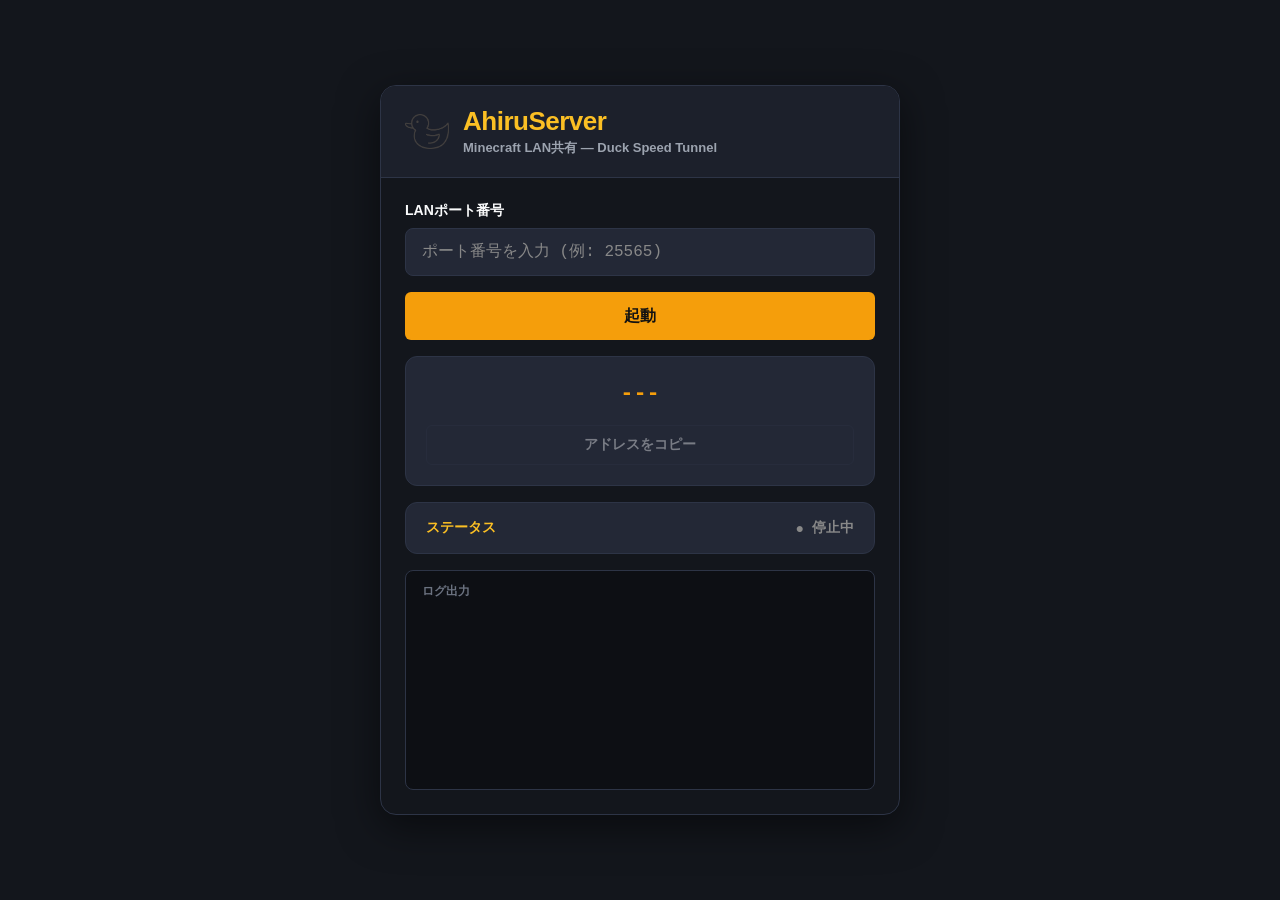
==== index.html @ e50dcedd "Cloudflare Pages対応: 静的ファイル検出エラーの修正およびルートディレクトリ同期" ====
<!DOCTYPE html>
<html lang="ja">
<head>
  <meta charset="UTF-8">
  <meta name="viewport" content="width=device-width, initial-scale=1.0">
  <title>AhiruServer - Minecraft LAN共有</title>
  <link rel="stylesheet" href="style.css">
</head>
<body>
  <div class="app-container">
    <!-- ヘッダー (Hero Panel) -->
    <header class="header-panel">
      <div class="header-content">
        <div class="title-box">
          <div class="logo-container">
            <img src="logo.png" alt="AhiruServer Logo" class="logo-img">
            <div class="logo-text">
              <h1 class="title">AhiruServer</h1>
              <p class="subtitle">Minecraft LAN共有 — Duck Speed Tunnel</p>
            </div>
          </div>
        </div>

      </div>
    </header>

    <!-- メインコンテンツ -->
    <main class="main-content">
      <!-- ポート入力エリア -->
      <div class="form-panel">
        <label for="port-input" class="form-label">LANポート番号</label>
        <input 
          type="number" 
          id="port-input" 
          name="port_input_no_autofill"
          class="port-input" 
          placeholder="ポート番号を入力 (例: 25565)" 
          value=""
          min="1" 
          max="65535" 
          autocomplete="new-password"
        >
      </div>

      <!-- 起動/停止ボタン -->
      <button id="toggle-btn" class="toggle-btn">起動</button>

      <!-- 共有アドレス表示エリア -->
      <div class="info-card">
        <div class="domain-display" id="domain-display">---</div>
        <button id="copy-btn" class="copy-btn" disabled>アドレスをコピー</button>
      </div>

      <!-- ステータス表示エリア -->
      <div class="status-card">
        <span class="status-header">ステータス</span>
        <div class="status-indicator" id="status-indicator">
          <span class="status-dot" id="status-dot">●</span>
          <span class="status-text" id="status-text">停止中</span>
        </div>
      </div>

      <!-- ログエリア (Carbon Command Layer) -->
      <div class="log-card">
        <div class="log-header">ログ出力</div>
        <div class="log-terminal" id="log-terminal"></div>
      </div>
    </main>
  </div>

  <script src="app.js"></script>
</body>
</html>
---- style.css ----
/* Duck Theme Design Tokens */
:root {
  --color-bg-canvas: #13161c;
  --color-bg-panel: #1c202b;
  --color-bg-hero: #1c202b;
  --color-bg-surface: #232836;
  --color-bg-carbon: #0d0f14;

  --color-accent-primary: #F59E0B;
  --color-accent-primary-hover: #D97706;
  --color-accent-red: #DC2626;
  --color-accent-red-hover: #B91C1C;
  --color-border: #2d3446;

  --color-text-ink: #FBBF24;
  --color-text-soft: #9CA3AF;
  --color-text-body: #E5E7EB;
  --color-text-muted: #6B7280;
  --color-text-on-dark: #F9FAFB;

  --status-disconnected: #888888;
  --status-connecting: #F39C12;
  --status-online: #2ECC71;
  --status-error: #E74C3C;

  --font-family: 'Meiryo', -apple-system, BlinkMacSystemFont, "Segoe UI", Roboto, sans-serif;
  --font-number: 'Meiryo', Consolas, "Courier New", monospace;
}

* {
  box-sizing: border-box;
  margin: 0;
  padding: 0;
}

body {
  background-color: var(--color-bg-canvas);
  color: var(--color-text-body);
  font-family: var(--font-family);
  display: flex;
  justify-content: center;
  align-items: center;
  min-height: 100vh;
  padding: 20px;
}

.app-container {
  width: 100%;
  max-width: 520px;
  background-color: var(--color-bg-canvas);
  border: 1px solid var(--color-border);
  border-radius: 16px;
  box-shadow: 0 12px 40px rgba(0, 0, 0, 0.5);
  overflow: hidden;
  display: flex;
  flex-direction: column;
}

/* ヘッダー */
.header-panel {
  background-color: var(--color-bg-hero);
  padding: 20px 24px;
  border-bottom: 1px solid var(--color-border);
}

.header-content {
  display: flex;
  justify-content: space-between;
  align-items: center;
  gap: 12px;
}


.logo-container {
  display: flex;
  align-items: center;
  gap: 14px;
}

.logo-img {
  width: 44px;
  height: 44px;
  object-fit: contain;
  border-radius: 8px;
}

.logo-text {
  display: flex;
  flex-direction: column;
}

.title-box .title {
  font-size: 26px;
  font-weight: bold;
  color: var(--color-text-ink);
  letter-spacing: -0.5px;
  line-height: 1.2;
}

.title-box .subtitle {
  font-size: 13px;
  font-weight: bold;
  color: var(--color-text-soft);
  margin-top: 2px;
}

/* メインコンテンツ */
.main-content {
  padding: 24px;
  display: flex;
  flex-direction: column;
  gap: 16px;
}

/* フォーム */
.form-panel {
  display: flex;
  flex-direction: column;
  gap: 8px;
}

.form-label {
  font-size: 14px;
  font-weight: bold;
  color: var(--color-text-on-dark);
}

.port-input {
  width: 100%;
  height: 48px;
  background-color: var(--color-bg-surface);
  border: 1px solid var(--color-border);
  border-radius: 8px;
  padding: 0 16px;
  color: var(--color-text-ink);
  font-family: var(--font-number);
  font-size: 16px;
  font-weight: bold;
  outline: none;
  transition: border-color 0.2s, box-shadow 0.2s;
  -moz-appearance: textfield;
}

/* 数値入力のスピンボタン（数字増減ボタン）を非表示化 */
.port-input::-webkit-outer-spin-button,
.port-input::-webkit-inner-spin-button {
  -webkit-appearance: none;
  margin: 0;
}

.port-input::placeholder {
  color: #888888;
  font-weight: normal;
}

.port-input:focus {
  border-color: var(--color-accent-primary);
  box-shadow: 0 0 0 2px rgba(245, 158, 11, 0.2);
}

.port-input:disabled {
  opacity: 0.6;
  cursor: not-allowed;
}

/* 起動/停止ボタン */
.toggle-btn {
  width: 100%;
  height: 48px;
  background-color: var(--color-accent-primary);
  color: #121212;
  font-family: var(--font-family);
  font-size: 16px;
  font-weight: bold;
  border: none;
  border-radius: 6px;
  cursor: pointer;
  transition: background-color 0.2s, transform 0.1s;
  display: flex;
  justify-content: center;
  align-items: center;
}

.toggle-btn:hover {
  background-color: var(--color-accent-primary-hover);
}

.toggle-btn:active {
  transform: scale(0.99);
}

.toggle-btn.active {
  background-color: var(--color-accent-red);
  color: var(--color-text-on-dark);
}

.toggle-btn.active:hover {
  background-color: var(--color-accent-red-hover);
}

.toggle-btn:disabled {
  opacity: 0.5;
  cursor: not-allowed;
}

/* 共有アドレスカード */
.info-card {
  background-color: var(--color-bg-surface);
  border: 1px solid var(--color-border);
  border-radius: 12px;
  padding: 20px;
  display: flex;
  flex-direction: column;
  align-items: center;
  gap: 16px;
}

.domain-display {
  font-family: var(--font-number);
  font-size: 22px;
  font-weight: bold;
  color: var(--color-accent-primary);
  word-break: break-all;
  text-align: center;
  min-height: 32px;
  display: flex;
  align-items: center;
}

.copy-btn {
  width: 100%;
  height: 40px;
  background-color: var(--color-bg-surface);
  color: var(--color-text-on-dark);
  font-family: var(--font-family);
  font-size: 14px;
  font-weight: bold;
  border: 1px solid var(--color-border);
  border-radius: 6px;
  cursor: pointer;
  transition: background-color 0.2s, border-color 0.2s;
}

.copy-btn:hover:not(:disabled) {
  background-color: #333333;
}

.copy-btn:disabled {
  opacity: 0.4;
  cursor: not-allowed;
}

/* ステータスカード */
.status-card {
  background-color: var(--color-bg-surface);
  border: 1px solid var(--color-border);
  border-radius: 12px;
  padding: 16px 20px;
  display: flex;
  justify-content: space-between;
  align-items: center;
}

.status-header {
  font-size: 14px;
  font-weight: bold;
  color: var(--color-text-ink);
}

.status-indicator {
  display: flex;
  align-items: center;
  gap: 8px;
  font-size: 14px;
  font-weight: bold;
  color: var(--status-disconnected);
}

.status-dot {
  font-size: 14px;
}

/* ログカード */
.log-card {
  background-color: var(--color-bg-carbon);
  border: 1px solid var(--color-border);
  border-radius: 8px;
  padding: 12px 16px;
  display: flex;
  flex-direction: column;
  gap: 8px;
  height: 220px;
}

.log-header {
  font-size: 12px;
  font-weight: bold;
  color: var(--color-text-muted);
}

.log-terminal {
  flex: 1;
  overflow-y: auto;
  font-family: var(--font-number);
  font-size: 12px;
  line-height: 1.5;
  color: var(--color-text-body);
  white-space: pre-wrap;
  word-break: break-all;
}

/* スクロールバー装飾 */
.log-terminal::-webkit-scrollbar {
  width: 6px;
}

.log-terminal::-webkit-scrollbar-track {
  background: var(--color-bg-carbon);
}

.log-terminal::-webkit-scrollbar-thumb {
  background: #2a3040;
  border-radius: 3px;
}

.log-terminal::-webkit-scrollbar-thumb:hover {
  background: #3b445c;
}
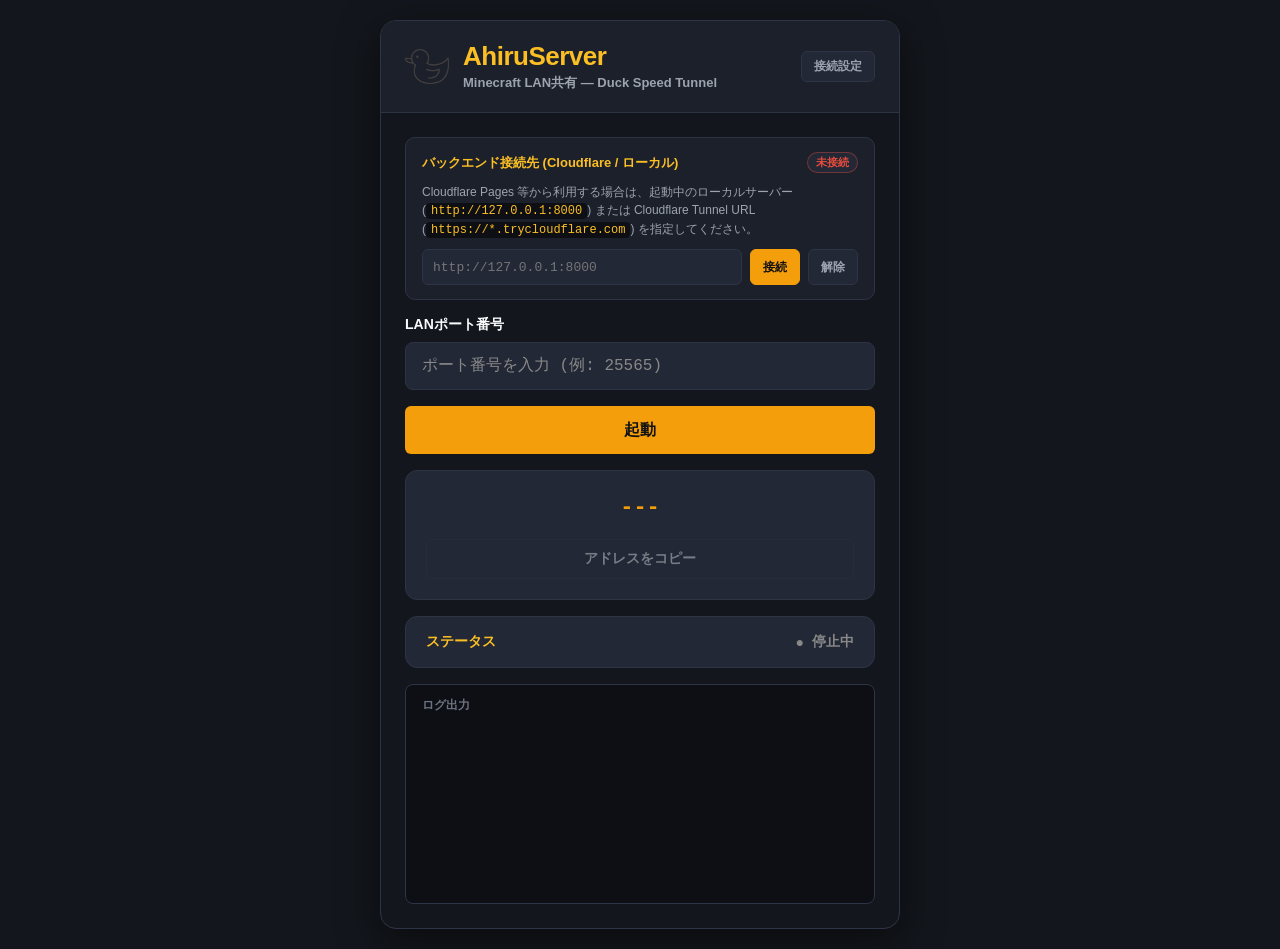
==== commit 6886ab10: "Cloudflare Pages対応: バックエンド接続設定UIの追加およびランチャーの.venv対応" ====
--- a/index.html
+++ b/index.html
@@ -20,12 +20,34 @@
             </div>
           </div>
         </div>
-
+        <button id="backend-toggle-btn" class="backend-toggle-btn" type="button" title="バックエンド接続設定">接続設定</button>
       </div>
     </header>
 
     <!-- メインコンテンツ -->
     <main class="main-content">
+      <!-- バックエンド接続設定パネル (Cloudflare Pages等の外部公開用) -->
+      <section id="backend-panel" class="backend-panel hidden">
+        <div class="backend-panel-header">
+          <span class="backend-panel-title">バックエンド接続先 (Cloudflare / ローカル)</span>
+          <span id="backend-conn-badge" class="backend-conn-badge">未接続</span>
+        </div>
+        <p class="backend-help">
+          Cloudflare Pages 等から利用する場合は、起動中のローカルサーバー (<code>http://127.0.0.1:8000</code>) または Cloudflare Tunnel URL (<code>https://*.trycloudflare.com</code>) を指定してください。
+        </p>
+        <div class="backend-input-row">
+          <input
+            type="url"
+            id="api-base-input"
+            class="backend-input"
+            placeholder="http://127.0.0.1:8000"
+            autocomplete="off"
+          >
+          <button id="api-save-btn" class="backend-save-btn" type="button">接続</button>
+          <button id="api-reset-btn" class="backend-reset-btn" type="button" title="同一オリジンに戻す">解除</button>
+        </div>
+      </section>
+
       <!-- ポート入力エリア -->
       <div class="form-panel">
         <label for="port-input" class="form-label">LANポート番号</label>
--- a/style.css
+++ b/style.css
@@ -326,3 +326,137 @@
 .log-terminal::-webkit-scrollbar-thumb:hover {
   background: #3b445c;
 }
+
+/* バックエンド接続設定UI (Cloudflare Pages対応) */
+.hidden {
+  display: none !important;
+}
+
+.backend-toggle-btn {
+  background-color: var(--color-bg-surface);
+  color: var(--color-text-soft);
+  border: 1px solid var(--color-border);
+  border-radius: 6px;
+  padding: 6px 12px;
+  font-family: var(--font-family);
+  font-size: 12px;
+  font-weight: bold;
+  cursor: pointer;
+  white-space: nowrap;
+  transition: color 0.2s, border-color 0.2s, background-color 0.2s;
+}
+
+.backend-toggle-btn:hover {
+  color: var(--color-text-ink);
+  border-color: var(--color-accent-primary);
+}
+
+.backend-panel {
+  background-color: var(--color-bg-panel);
+  border: 1px solid var(--color-border);
+  border-radius: 10px;
+  padding: 14px 16px;
+  display: flex;
+  flex-direction: column;
+  gap: 10px;
+}
+
+.backend-panel-header {
+  display: flex;
+  justify-content: space-between;
+  align-items: center;
+  gap: 8px;
+}
+
+.backend-panel-title {
+  font-size: 13px;
+  font-weight: bold;
+  color: var(--color-text-ink);
+}
+
+.backend-conn-badge {
+  font-size: 11px;
+  font-weight: bold;
+  padding: 2px 8px;
+  border-radius: 999px;
+  background-color: var(--color-bg-surface);
+  color: var(--status-disconnected);
+  border: 1px solid var(--color-border);
+}
+
+.backend-conn-badge.connected {
+  color: var(--status-online);
+  border-color: rgba(46, 204, 113, 0.4);
+}
+
+.backend-conn-badge.error {
+  color: var(--status-error);
+  border-color: rgba(231, 76, 60, 0.4);
+}
+
+.backend-help {
+  font-size: 12px;
+  line-height: 1.5;
+  color: var(--color-text-soft);
+}
+
+.backend-help code {
+  background-color: var(--color-bg-carbon);
+  color: var(--color-text-ink);
+  padding: 1px 5px;
+  border-radius: 4px;
+  font-family: var(--font-number);
+}
+
+.backend-input-row {
+  display: flex;
+  gap: 8px;
+}
+
+.backend-input {
+  flex: 1;
+  height: 36px;
+  background-color: var(--color-bg-surface);
+  border: 1px solid var(--color-border);
+  border-radius: 6px;
+  padding: 0 10px;
+  color: var(--color-text-body);
+  font-family: var(--font-number);
+  font-size: 13px;
+  outline: none;
+}
+
+.backend-input:focus {
+  border-color: var(--color-accent-primary);
+}
+
+.backend-save-btn,
+.backend-reset-btn {
+  height: 36px;
+  padding: 0 12px;
+  border-radius: 6px;
+  font-family: var(--font-family);
+  font-size: 12px;
+  font-weight: bold;
+  cursor: pointer;
+  border: 1px solid var(--color-border);
+}
+
+.backend-save-btn {
+  background-color: var(--color-accent-primary);
+  color: #121212;
+  border-color: var(--color-accent-primary);
+}
+
+.backend-save-btn:hover {
+  background-color: var(--color-accent-primary-hover);
+}
+
+.backend-reset-btn {
+  background-color: var(--color-bg-surface);
+  color: var(--color-text-soft);
+}
+
+.backend-reset-btn:hover {
+  color: var(--color-text-on-dark);
+}
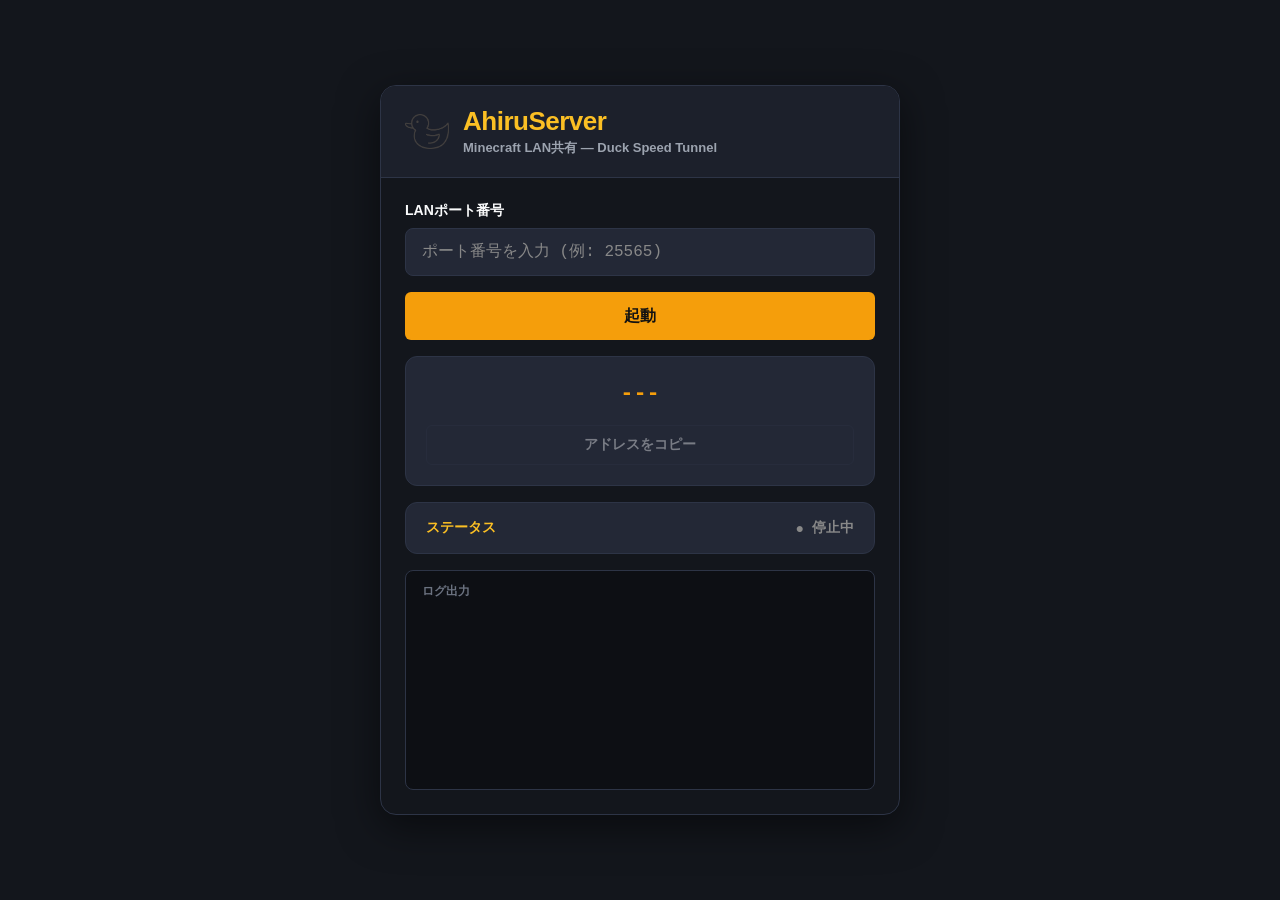
==== commit 6186ccb5: "UIをLANポート入力のみに簡素化し、Cloudflare Pagesからローカルサーバーへ自動接続するよう改善" ====
--- a/index.html
+++ b/index.html
@@ -20,34 +20,11 @@
             </div>
           </div>
         </div>
-        <button id="backend-toggle-btn" class="backend-toggle-btn" type="button" title="バックエンド接続設定">接続設定</button>
       </div>
     </header>
 
     <!-- メインコンテンツ -->
     <main class="main-content">
-      <!-- バックエンド接続設定パネル (Cloudflare Pages等の外部公開用) -->
-      <section id="backend-panel" class="backend-panel hidden">
-        <div class="backend-panel-header">
-          <span class="backend-panel-title">バックエンド接続先 (Cloudflare / ローカル)</span>
-          <span id="backend-conn-badge" class="backend-conn-badge">未接続</span>
-        </div>
-        <p class="backend-help">
-          Cloudflare Pages 等から利用する場合は、起動中のローカルサーバー (<code>http://127.0.0.1:8000</code>) または Cloudflare Tunnel URL (<code>https://*.trycloudflare.com</code>) を指定してください。
-        </p>
-        <div class="backend-input-row">
-          <input
-            type="url"
-            id="api-base-input"
-            class="backend-input"
-            placeholder="http://127.0.0.1:8000"
-            autocomplete="off"
-          >
-          <button id="api-save-btn" class="backend-save-btn" type="button">接続</button>
-          <button id="api-reset-btn" class="backend-reset-btn" type="button" title="同一オリジンに戻す">解除</button>
-        </div>
-      </section>
-
       <!-- ポート入力エリア -->
       <div class="form-panel">
         <label for="port-input" class="form-label">LANポート番号</label>
--- a/style.css
+++ b/style.css
@@ -326,137 +326,3 @@
 .log-terminal::-webkit-scrollbar-thumb:hover {
   background: #3b445c;
 }
-
-/* バックエンド接続設定UI (Cloudflare Pages対応) */
-.hidden {
-  display: none !important;
-}
-
-.backend-toggle-btn {
-  background-color: var(--color-bg-surface);
-  color: var(--color-text-soft);
-  border: 1px solid var(--color-border);
-  border-radius: 6px;
-  padding: 6px 12px;
-  font-family: var(--font-family);
-  font-size: 12px;
-  font-weight: bold;
-  cursor: pointer;
-  white-space: nowrap;
-  transition: color 0.2s, border-color 0.2s, background-color 0.2s;
-}
-
-.backend-toggle-btn:hover {
-  color: var(--color-text-ink);
-  border-color: var(--color-accent-primary);
-}
-
-.backend-panel {
-  background-color: var(--color-bg-panel);
-  border: 1px solid var(--color-border);
-  border-radius: 10px;
-  padding: 14px 16px;
-  display: flex;
-  flex-direction: column;
-  gap: 10px;
-}
-
-.backend-panel-header {
-  display: flex;
-  justify-content: space-between;
-  align-items: center;
-  gap: 8px;
-}
-
-.backend-panel-title {
-  font-size: 13px;
-  font-weight: bold;
-  color: var(--color-text-ink);
-}
-
-.backend-conn-badge {
-  font-size: 11px;
-  font-weight: bold;
-  padding: 2px 8px;
-  border-radius: 999px;
-  background-color: var(--color-bg-surface);
-  color: var(--status-disconnected);
-  border: 1px solid var(--color-border);
-}
-
-.backend-conn-badge.connected {
-  color: var(--status-online);
-  border-color: rgba(46, 204, 113, 0.4);
-}
-
-.backend-conn-badge.error {
-  color: var(--status-error);
-  border-color: rgba(231, 76, 60, 0.4);
-}
-
-.backend-help {
-  font-size: 12px;
-  line-height: 1.5;
-  color: var(--color-text-soft);
-}
-
-.backend-help code {
-  background-color: var(--color-bg-carbon);
-  color: var(--color-text-ink);
-  padding: 1px 5px;
-  border-radius: 4px;
-  font-family: var(--font-number);
-}
-
-.backend-input-row {
-  display: flex;
-  gap: 8px;
-}
-
-.backend-input {
-  flex: 1;
-  height: 36px;
-  background-color: var(--color-bg-surface);
-  border: 1px solid var(--color-border);
-  border-radius: 6px;
-  padding: 0 10px;
-  color: var(--color-text-body);
-  font-family: var(--font-number);
-  font-size: 13px;
-  outline: none;
-}
-
-.backend-input:focus {
-  border-color: var(--color-accent-primary);
-}
-
-.backend-save-btn,
-.backend-reset-btn {
-  height: 36px;
-  padding: 0 12px;
-  border-radius: 6px;
-  font-family: var(--font-family);
-  font-size: 12px;
-  font-weight: bold;
-  cursor: pointer;
-  border: 1px solid var(--color-border);
-}
-
-.backend-save-btn {
-  background-color: var(--color-accent-primary);
-  color: #121212;
-  border-color: var(--color-accent-primary);
-}
-
-.backend-save-btn:hover {
-  background-color: var(--color-accent-primary-hover);
-}
-
-.backend-reset-btn {
-  background-color: var(--color-bg-surface);
-  color: var(--color-text-soft);
-}
-
-.backend-reset-btn:hover {
-  color: var(--color-text-on-dark);
-}
